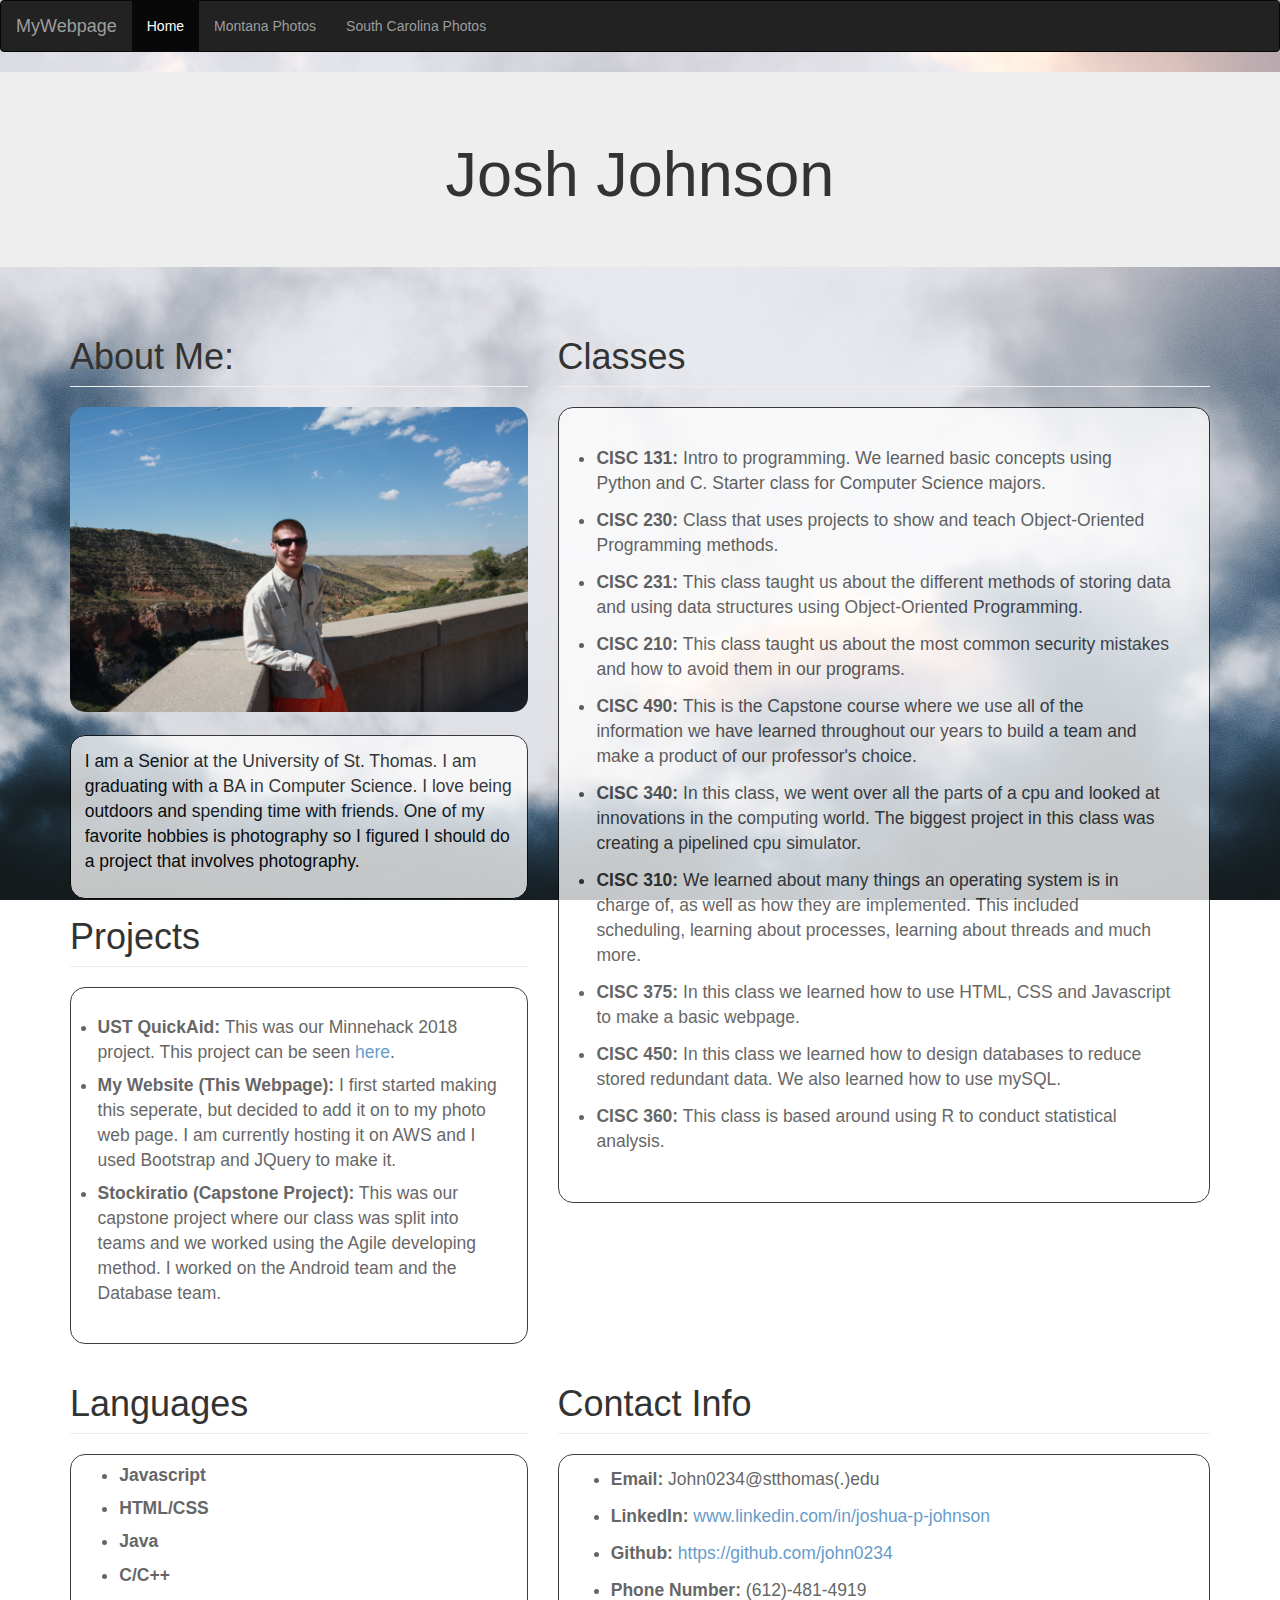
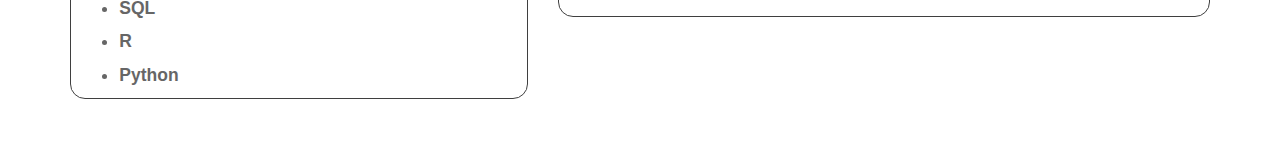
==== index.html @ 0ace6378 "gettin there" ====
<!DOCTYPE html>
<html lang="en">
<head>
    <meta charset="UTF-8">
    <title>Welcome To MyWebpage</title>
    <link rel="stylesheet" href="webpage.css">
    <link rel="stylesheet" href="https://maxcdn.bootstrapcdn.com/bootstrap/3.3.7/css/bootstrap.min.css" integrity="sha384-BVYiiSIFeK1dGmJRAkycuHAHRg32OmUcww7on3RYdg4Va+PmSTsz/K68vbdEjh4u" crossorigin="anonymous">
</head>
<body>

<nav class="navbar navbar-inverse">
    <div class="container-fluid">
        <div class="navbar-header">
            <a class="navbar-brand" href="index.html">MyWebpage</a>
        </div>
        <ul class="nav navbar-nav">
            <li class="active"><a href="index.html">Home</a></li>
            <li><a href="Montana_Photos.html">Montana Photos</a></li>
            <li><a href="South_Carolina_Photos.html">South Carolina Photos</a></li>
        </ul>
    </div>
</nav>

<div class="jumbotron">
    <h1 style="text-align: center">Josh Johnson</h1>
</div>

<div class="container">
    <div class="row">

        <div class="col-xs-12 col-sm-12 col-md-5 col-lg-5">
            <h1 class="page-header">About Me:</h1>
            <img src="Photos/Josh_At_Dam.JPG" style="border-radius: 15px">
            <div class="background_div" style="margin-top: 5%">
                <p style="padding: 3%;">I am a Senior at the University of St. Thomas. I am graduating with a BA in Computer Science. I love being
                    outdoors and spending time with friends. One of my favorite hobbies is photography so I figured I should do a
                    project that involves photography.
                </p>
            </div>
            <h1 class="page-header" style="margin-top: 4%;">Projects</h1>
            <div class="background_div">
                <ul  style="padding: 4%;">
                    <li style="margin:2%"><span style="font-weight: bold">UST QuickAid:</span> This was our Minnehack 2018 project. This project can be seen <a href="http://www.ustquickaid.com">here</a>.</li>
                    <li style="margin:2%"><span style="font-weight: bold">My Website (This Webpage):</span> I first started making this seperate, but decided to add it on to my photo web page. I am currently hosting it on
                        AWS and I used Bootstrap and JQuery to make it.
                    </li>
                    <li style="margin:2%">
                        <span style="font-weight: bold">Stockiratio (Capstone Project):</span> This was our capstone project where our class was split into teams and we worked using the Agile developing method. I worked on the Android team and the Database team.
                    </li>
                </ul>
            </div>
        </div>
        <div class="col-xs-12 col-sm-12 col-md-7 col-lg-7">
            <h1 class="page-header">Classes</h1>
            <div class="background_div">
                <ul style="padding: 4%;">
                    <li style="margin:2%">
                        <span style="font-weight: bold">CISC 131:</span> Intro to programming. We learned basic concepts using Python and C. Starter class for
                        Computer Science majors.
                    </li>
                    <li style="margin:2%">
                        <span style="font-weight: bold">CISC 230:</span> Class that uses projects to show and teach Object-Oriented Programming methods.
                    </li>
                    <li style="margin:2%">
                        <span style="font-weight: bold">CISC 231:</span> This class taught us about the different methods of storing data and using data structures using Object-Oriented Programming.
                    </li>
                    <li style="margin:2%">
                        <span style="font-weight: bold">CISC 210:</span> This class taught us about the most common security mistakes and how to avoid them in our programs.
                    </li>
                    <li style="margin:2%">
                        <span style="font-weight: bold">CISC 490:</span> This is the Capstone course where we use all of the information we have learned throughout our years to build a team and make a product of our professor's choice.
                    </li>
                    <li style="margin:2%">
                        <span style="font-weight: bold">CISC 340:</span>  In this class, we went over all the parts of a cpu and looked at innovations in the computing world. The biggest project in this class was creating a pipelined cpu simulator.
                    </li>
                    <li style="margin:2%">
                        <span style="font-weight: bold">CISC 310:</span> We learned about many things an operating system is in charge of, as well as how they are implemented. This included scheduling, learning about processes, learning about threads and much more.
                    </li>
                    <li style="margin:2%">
                        <span style="font-weight: bold">CISC 375:</span> In this class we learned how to use HTML, CSS and Javascript to make a basic webpage.
                    </li>
                    <li style="margin:2%">
                        <span style="font-weight: bold">CISC 450:</span> In this class we learned how to design databases to reduce stored redundant data. We also learned how to use mySQL.
                    </li>
                    <li style="margin:2%">
                        <span style="font-weight: bold">CISC 360:</span> This class is based around using R to conduct statistical analysis.
                    </li>
                </ul>
            </div>
        </div>
    </div>
    <div class="row">
        <div class="col-xs-12 col-sm-12 col-md-5 col-lg-5">
            <h1 class="page-header">Languages</h1>
            <div class="background_div">
                <ul>
                    <li style="margin:2%"><span style="font-weight: bold">Javascript</span></li>
                    <li style="margin:2%"><span style="font-weight: bold">HTML/CSS</span></li>
                    <li style="margin:2%"><span style="font-weight: bold">Java</span></li>
                    <li style="margin:2%"><span style="font-weight: bold">C/C++</span></li>
                    <li style="margin:2%"><span style="font-weight: bold">SQL</span></li>
                    <li style="margin:2%"><span style="font-weight: bold">R</span></li>
                    <li style="margin:2%"><span style="font-weight: bold">Python</span></li>
                </ul>
            </div>
        </div>
        <div class="col-xs-12 col-sm-12 col-md-7 col-lg-7">
            <h1 class="page-header">Contact Info</h1>
            <div class="background_div">
                <ul>
                    <li style="margin:2%"><span style="font-weight: bold">Email:</span> John0234@stthomas(.)edu</li>
                    <li style="margin:2%"><span style="font-weight: bold">LinkedIn:</span> <a href="http://www.linkedin.com/in/joshua-p-johnson">www.linkedin.com/in/joshua-p-johnson</a></li>
                    <li style="margin:2%"><span style="font-weight: bold">Github:</span> <a href="https://github.com/john0234">https://github.com/john0234</a></li>
                    <li style="margin:2%"><span style="font-weight: bold">Phone Number:</span> (612)-481-4919</li>
                </ul>
            </div>
        </div>
    </div>
</div>

<br>
<br>
<br>


    <script
            src="https://code.jquery.com/jquery-3.3.1.min.js"
            integrity="sha256-FgpCb/KJQlLNfOu91ta32o/NMZxltwRo8QtmkMRdAu8="
            crossorigin="anonymous"></script>
    <script src="lightbox.min.js"></script>
    <script src="https://maxcdn.bootstrapcdn.com/bootstrap/3.3.7/js/bootstrap.min.js" integrity="sha384-Tc5IQib027qvyjSMfHjOMaLkfuWVxZxUPnCJA7l2mCWNIpG9mGCD8wGNIcPD7Txa" crossorigin="anonymous"></script>
    <script src="webpage.js"></script>

</body>
</html>
---- webpage.css ----
body{

    background-attachment: fixed;
    background-repeat: no-repeat;
    background-size: cover;
    background-image: url("background.jpg");

}

img{
    width: 100%;
    height: auto;
}

p{
    color: black;
}

a:hover{
    text-decoration: none;
    font-weight: bolder;
}

a, a:hover, a:active, a:visited, a:focus {
    text-decoration:none;
}


.background_div{
    background-color: white;
    opacity: .75;
    border: 1px solid black;
    border-radius: 15px;
    font-size: 1.25em;
}
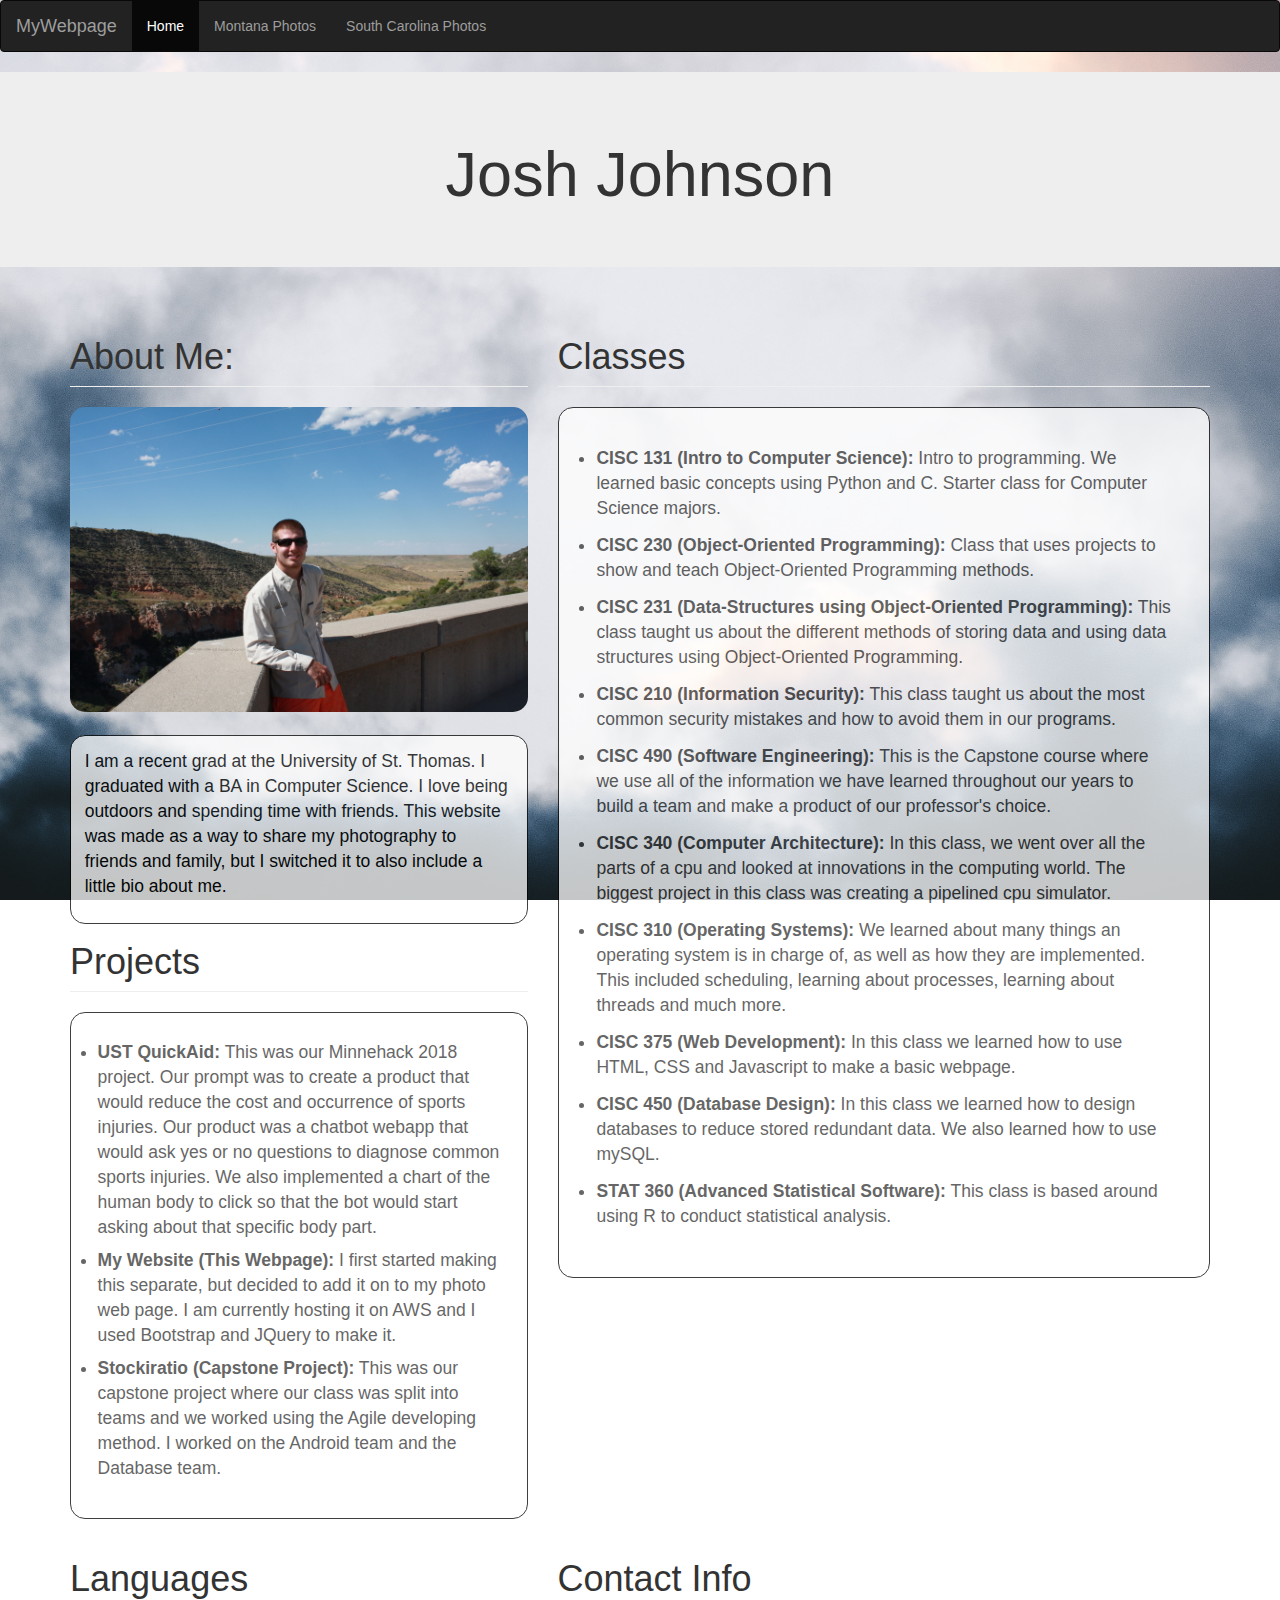
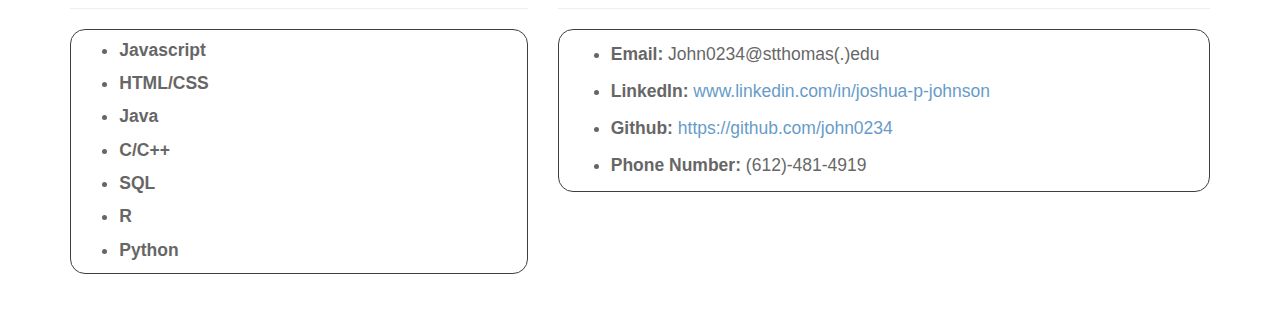
==== commit 58438215: "put on finishing touches" ====
--- a/index.html
+++ b/index.html
@@ -32,16 +32,18 @@
             <h1 class="page-header">About Me:</h1>
             <img src="Photos/Josh_At_Dam.JPG" style="border-radius: 15px">
             <div class="background_div" style="margin-top: 5%">
-                <p style="padding: 3%;">I am a Senior at the University of St. Thomas. I am graduating with a BA in Computer Science. I love being
-                    outdoors and spending time with friends. One of my favorite hobbies is photography so I figured I should do a
-                    project that involves photography.
+                <p style="padding: 3%;">I am a recent grad at the University of St. Thomas. I graduated with a BA in Computer Science. I love being
+                    outdoors and spending time with friends. This website was made as a way to share my photography to friends and family,
+                    but I switched it to also include a little bio about me.
                 </p>
             </div>
             <h1 class="page-header" style="margin-top: 4%;">Projects</h1>
             <div class="background_div">
                 <ul  style="padding: 4%;">
-                    <li style="margin:2%"><span style="font-weight: bold">UST QuickAid:</span> This was our Minnehack 2018 project. This project can be seen <a href="http://www.ustquickaid.com">here</a>.</li>
-                    <li style="margin:2%"><span style="font-weight: bold">My Website (This Webpage):</span> I first started making this seperate, but decided to add it on to my photo web page. I am currently hosting it on
+                    <li style="margin:2%"><span style="font-weight: bold">UST QuickAid:</span> This was our Minnehack 2018 project. Our prompt was to create a product that would reduce
+                        the cost and occurrence of sports injuries. Our product was a chatbot webapp that would ask yes or no questions to diagnose common sports injuries.
+                        We also implemented a chart of the human body to click so that the bot would start asking about that specific body part.</li>
+                    <li style="margin:2%"><span style="font-weight: bold">My Website (This Webpage):</span> I first started making this separate, but decided to add it on to my photo web page. I am currently hosting it on
                         AWS and I used Bootstrap and JQuery to make it.
                     </li>
                     <li style="margin:2%">
@@ -55,35 +57,35 @@
             <div class="background_div">
                 <ul style="padding: 4%;">
                     <li style="margin:2%">
-                        <span style="font-weight: bold">CISC 131:</span> Intro to programming. We learned basic concepts using Python and C. Starter class for
+                        <span style="font-weight: bold">CISC 131 (Intro to Computer Science):</span> Intro to programming. We learned basic concepts using Python and C. Starter class for
                         Computer Science majors.
                     </li>
                     <li style="margin:2%">
-                        <span style="font-weight: bold">CISC 230:</span> Class that uses projects to show and teach Object-Oriented Programming methods.
+                        <span style="font-weight: bold">CISC 230 (Object-Oriented Programming):</span> Class that uses projects to show and teach Object-Oriented Programming methods.
                     </li>
                     <li style="margin:2%">
-                        <span style="font-weight: bold">CISC 231:</span> This class taught us about the different methods of storing data and using data structures using Object-Oriented Programming.
+                        <span style="font-weight: bold">CISC 231 (Data-Structures using Object-Oriented Programming):</span> This class taught us about the different methods of storing data and using data structures using Object-Oriented Programming.
                     </li>
                     <li style="margin:2%">
-                        <span style="font-weight: bold">CISC 210:</span> This class taught us about the most common security mistakes and how to avoid them in our programs.
+                        <span style="font-weight: bold">CISC 210 (Information Security):</span> This class taught us about the most common security mistakes and how to avoid them in our programs.
                     </li>
                     <li style="margin:2%">
-                        <span style="font-weight: bold">CISC 490:</span> This is the Capstone course where we use all of the information we have learned throughout our years to build a team and make a product of our professor's choice.
+                        <span style="font-weight: bold">CISC 490 (Software Engineering):</span> This is the Capstone course where we use all of the information we have learned throughout our years to build a team and make a product of our professor's choice.
                     </li>
                     <li style="margin:2%">
-                        <span style="font-weight: bold">CISC 340:</span>  In this class, we went over all the parts of a cpu and looked at innovations in the computing world. The biggest project in this class was creating a pipelined cpu simulator.
+                        <span style="font-weight: bold">CISC 340 (Computer Architecture):</span>  In this class, we went over all the parts of a cpu and looked at innovations in the computing world. The biggest project in this class was creating a pipelined cpu simulator.
                     </li>
                     <li style="margin:2%">
-                        <span style="font-weight: bold">CISC 310:</span> We learned about many things an operating system is in charge of, as well as how they are implemented. This included scheduling, learning about processes, learning about threads and much more.
+                        <span style="font-weight: bold">CISC 310 (Operating Systems):</span> We learned about many things an operating system is in charge of, as well as how they are implemented. This included scheduling, learning about processes, learning about threads and much more.
                     </li>
                     <li style="margin:2%">
-                        <span style="font-weight: bold">CISC 375:</span> In this class we learned how to use HTML, CSS and Javascript to make a basic webpage.
+                        <span style="font-weight: bold">CISC 375 (Web Development):</span> In this class we learned how to use HTML, CSS and Javascript to make a basic webpage.
                     </li>
                     <li style="margin:2%">
-                        <span style="font-weight: bold">CISC 450:</span> In this class we learned how to design databases to reduce stored redundant data. We also learned how to use mySQL.
+                        <span style="font-weight: bold">CISC 450 (Database Design):</span> In this class we learned how to design databases to reduce stored redundant data. We also learned how to use mySQL.
                     </li>
                     <li style="margin:2%">
-                        <span style="font-weight: bold">CISC 360:</span> This class is based around using R to conduct statistical analysis.
+                        <span style="font-weight: bold">STAT 360 (Advanced Statistical Software):</span> This class is based around using R to conduct statistical analysis.
                     </li>
                 </ul>
             </div>
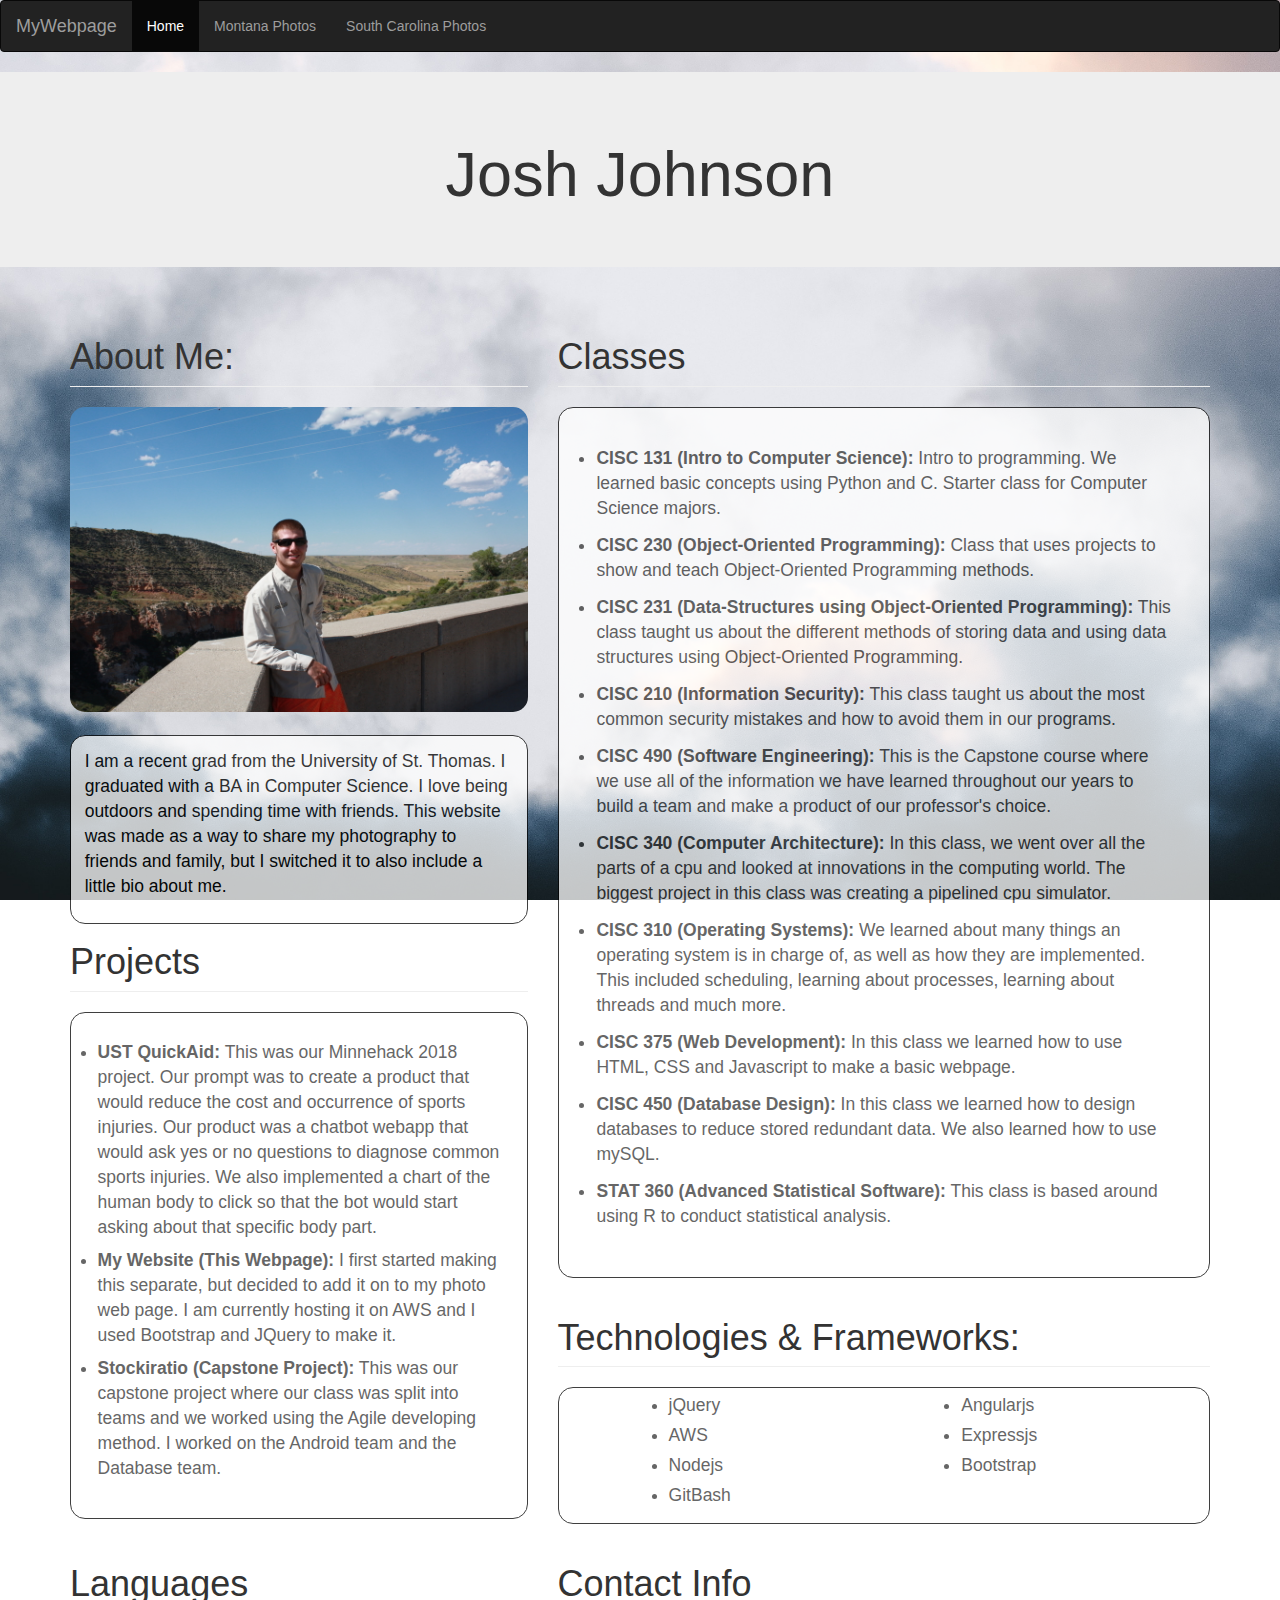
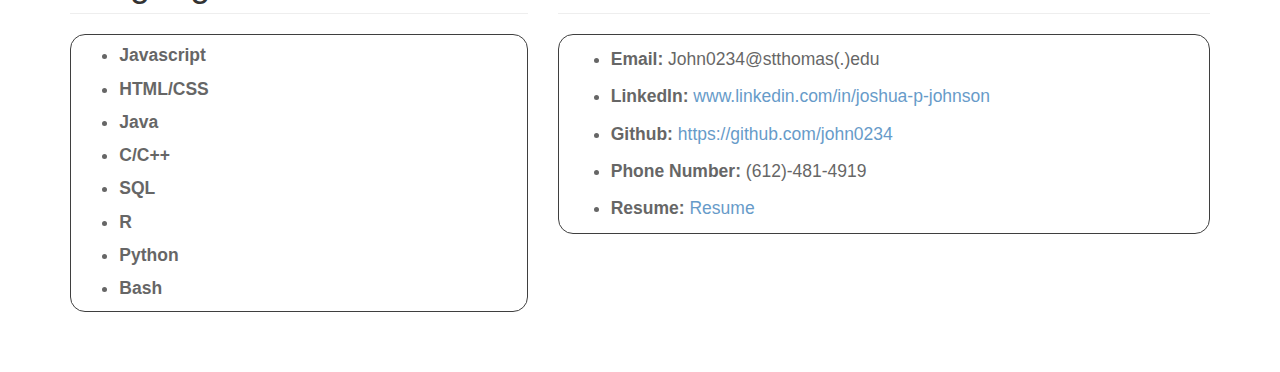
==== commit afdbaa79: "updated website" ====
--- a/index.html
+++ b/index.html
@@ -32,7 +32,7 @@
             <h1 class="page-header">About Me:</h1>
             <img src="Photos/Josh_At_Dam.JPG" style="border-radius: 15px">
             <div class="background_div" style="margin-top: 5%">
-                <p style="padding: 3%;">I am a recent grad at the University of St. Thomas. I graduated with a BA in Computer Science. I love being
+                <p style="padding: 3%;">I am a recent grad from the University of St. Thomas. I graduated with a BA in Computer Science. I love being
                     outdoors and spending time with friends. This website was made as a way to share my photography to friends and family,
                     but I switched it to also include a little bio about me.
                 </p>
@@ -90,6 +90,24 @@
                 </ul>
             </div>
         </div>
+        <div class="col-xs-12 col-sm-12 col-md-7 col-lg-7">
+            <h1 class="page-header">Technologies & Frameworks:</h1>
+
+            <div class="background_div" style="overflow: auto;">
+
+                <ul style="width:45%; display: inline-block; float:left; margin-left: 10%">
+                    <li style="margin:2%">jQuery</li>
+                    <li style="margin:2%">AWS</li>
+                    <li style="margin:2%">Nodejs</li>
+                    <li style="margin:2%">GitBash</li>
+                </ul>
+                <ul style="width:45%; display: inline-block; float:left;">
+                    <li style="margin:2%">Angularjs</li>
+                    <li style="margin:2%">Expressjs</li>
+                    <li style="margin:2%">Bootstrap</li>
+                </ul>
+            </div>
+        </div>
     </div>
     <div class="row">
         <div class="col-xs-12 col-sm-12 col-md-5 col-lg-5">
@@ -103,6 +121,7 @@
                     <li style="margin:2%"><span style="font-weight: bold">SQL</span></li>
                     <li style="margin:2%"><span style="font-weight: bold">R</span></li>
                     <li style="margin:2%"><span style="font-weight: bold">Python</span></li>
+                    <li style="margin:2%"><span style="font-weight: bold">Bash</span></li>
                 </ul>
             </div>
         </div>
@@ -111,9 +130,10 @@
             <div class="background_div">
                 <ul>
                     <li style="margin:2%"><span style="font-weight: bold">Email:</span> John0234@stthomas(.)edu</li>
-                    <li style="margin:2%"><span style="font-weight: bold">LinkedIn:</span> <a href="http://www.linkedin.com/in/joshua-p-johnson">www.linkedin.com/in/joshua-p-johnson</a></li>
-                    <li style="margin:2%"><span style="font-weight: bold">Github:</span> <a href="https://github.com/john0234">https://github.com/john0234</a></li>
+                    <li style="margin:2%"><span style="font-weight: bold">LinkedIn:</span> <a href="http://www.linkedin.com/in/joshua-p-johnson" target="_blank">www.linkedin.com/in/joshua-p-johnson</a></li>
+                    <li style="margin:2%"><span style="font-weight: bold">Github:</span> <a href="https://github.com/john0234" target="_blank">https://github.com/john0234</a></li>
                     <li style="margin:2%"><span style="font-weight: bold">Phone Number:</span> (612)-481-4919</li>
+                    <li style="margin:2%"><span style="font-weight: bold">Resume: </span><a href="Josh%20Johnson%20Resume%205-18-2018.pdf" target="_blank">Resume</a></li>
                 </ul>
             </div>
         </div>
--- a/webpage.css
+++ b/webpage.css
@@ -32,4 +32,16 @@
     border: 1px solid black;
     border-radius: 15px;
     font-size: 1.25em;
+}
+
+#background_wrap {
+    z-index: -1;
+    position: fixed;
+    top: 0;
+    left: 0;
+    height: 100%;
+    width: 100%;
+    background-size: 100%;
+    background-image: url('xx.jpg');
+    background-attachment: fixed;
 }